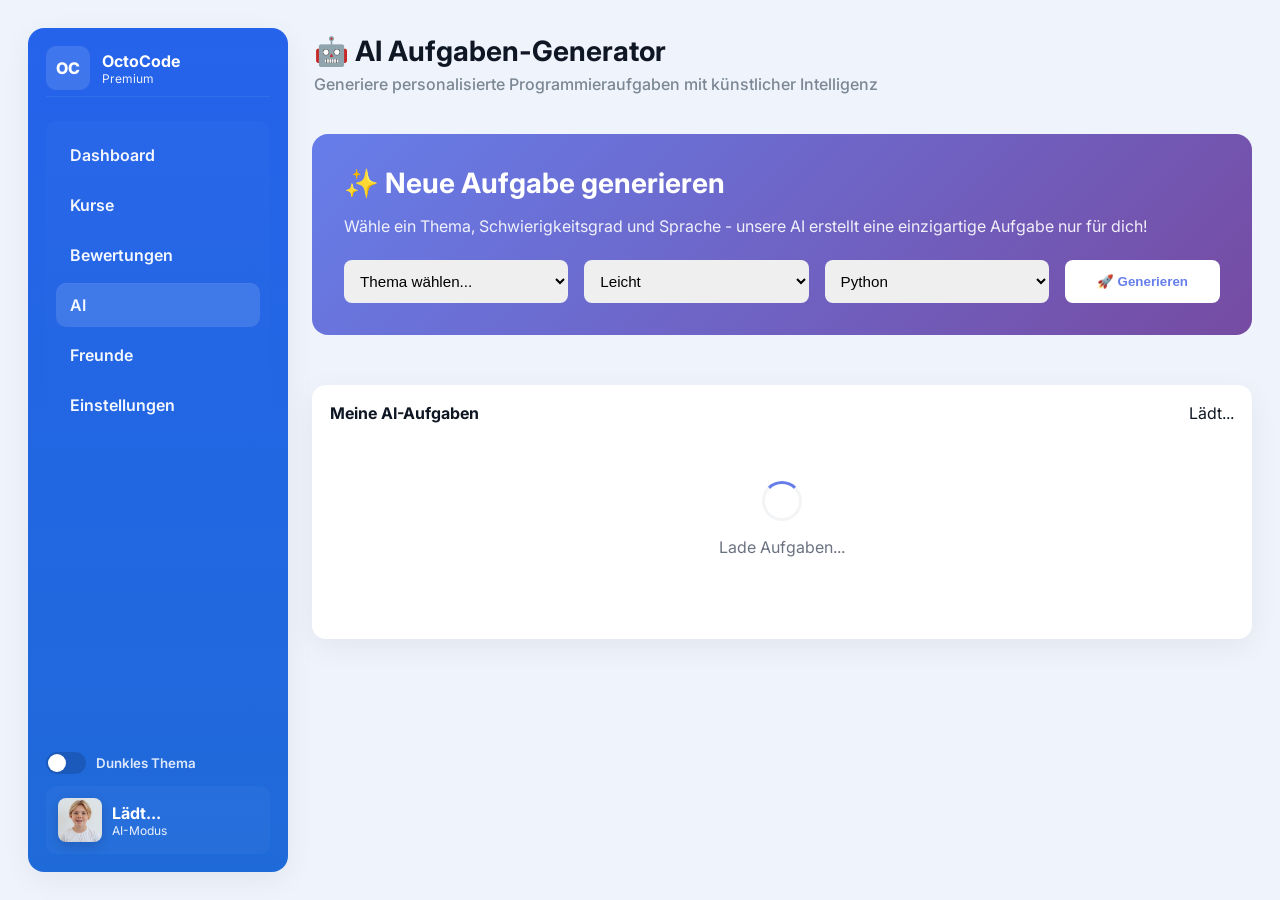
==== static/ai.html @ 3a92b561 "A test version of an AI-powered application for teaching programming languages to children." ====
<!DOCTYPE html>
<html lang="de">
<head>
	<meta charset="utf-8" />
	<meta name="viewport" content="width=device-width,initial-scale=1" />
	<title>AI Aufgaben - OctoCode</title>
	<link href="https://fonts.googleapis.com/css2?family=Inter:wght@300;400;600;700;800&display=swap" rel="stylesheet">
	<link rel="stylesheet" href="dashboard.css" />
	<style>
		.ai-generator {
			background: linear-gradient(135deg, #667eea 0%, #764ba2 100%);
			border-radius: 16px;
			padding: 2rem;
			color: white;
			margin-bottom: 2rem;
		}
		.ai-generator h2 {
			margin: 0 0 1rem 0;
			font-size: 1.75rem;
		}
		.ai-form {
			display: grid;
			grid-template-columns: 1fr 1fr 1fr auto;
			gap: 1rem;
			margin-top: 1.5rem;
		}
		.ai-form select, .ai-form input {
			padding: 0.75rem;
			border-radius: 8px;
			border: none;
			font-size: 0.95rem;
		}
		.btn-generate {
			background: white;
			color: #667eea;
			padding: 0.75rem 2rem;
			border-radius: 8px;
			border: none;
			font-weight: 600;
			cursor: pointer;
			transition: transform 0.2s;
		}
		.btn-generate:hover {
			transform: translateY(-2px);
		}
		.btn-generate:disabled {
			opacity: 0.6;
			cursor: not-allowed;
		}
		.tasks-grid {
			display: grid;
			grid-template-columns: repeat(auto-fill, minmax(300px, 1fr));
			gap: 1.5rem;
		}
		.task-card {
			background: white;
			border-radius: 12px;
			padding: 1.5rem;
			box-shadow: 0 2px 8px rgba(0,0,0,0.08);
			transition: all 0.3s;
			cursor: pointer;
			border: 2px solid transparent;
		}
		.task-card:hover {
			transform: translateY(-4px);
			box-shadow: 0 8px 20px rgba(0,0,0,0.12);
			border-color: #667eea;
		}
		.task-card.completed {
			background: #f0fdf4;
			border-color: #22c55e;
		}
		.task-header {
			display: flex;
			justify-content: space-between;
			align-items: start;
			margin-bottom: 1rem;
		}
		.task-badge {
			display: inline-block;
			padding: 0.25rem 0.75rem;
			border-radius: 20px;
			font-size: 0.75rem;
			font-weight: 600;
			text-transform: uppercase;
		}
		.badge-leicht { background: #dbeafe; color: #1e40af; }
		.badge-mittel { background: #fef3c7; color: #92400e; }
		.badge-schwer { background: #fee2e2; color: #991b1b; }
		.task-title {
			font-size: 1.1rem;
			font-weight: 700;
			color: #1f2937;
			margin: 0.5rem 0;
		}
		.task-desc {
			color: #6b7280;
			font-size: 0.9rem;
			line-height: 1.5;
			margin-bottom: 1rem;
		}
		.task-meta {
			display: flex;
			gap: 1rem;
			font-size: 0.85rem;
			color: #9ca3af;
		}
		.loading {
			text-align: center;
			padding: 3rem;
			color: #6b7280;
		}
		.spinner {
			border: 3px solid #f3f4f6;
			border-top: 3px solid #667eea;
			border-radius: 50%;
			width: 40px;
			height: 40px;
			animation: spin 1s linear infinite;
			margin: 0 auto 1rem;
		}
		@keyframes spin {
			0% { transform: rotate(0deg); }
			100% { transform: rotate(360deg); }
		}
		.modal {
			display: none;
			position: fixed;
			top: 0;
			left: 0;
			width: 100%;
			height: 100%;
			background: rgba(0,0,0,0.5);
			z-index: 1000;
			overflow-y: auto;
		}
		.modal.active {
			display: flex;
			align-items: center;
			justify-content: center;
			padding: 2rem;
		}
		.modal-content {
			background: white;
			border-radius: 16px;
			max-width: 900px;
			width: 100%;
			max-height: 90vh;
			overflow-y: auto;
			padding: 2rem;
		}
		.modal-header {
			display: flex;
			justify-content: space-between;
			align-items: start;
			margin-bottom: 1.5rem;
		}
		.btn-close {
			background: none;
			border: none;
			font-size: 1.5rem;
			cursor: pointer;
			color: #6b7280;
		}
		.code-editor {
			width: 100%;
			min-height: 300px;
			padding: 1rem;
			border: 2px solid #e5e7eb;
			border-radius: 8px;
			font-family: 'Courier New', monospace;
			font-size: 0.9rem;
			resize: vertical;
		}
		.btn-submit {
			background: #667eea;
			color: white;
			padding: 0.75rem 2rem;
			border-radius: 8px;
			border: none;
			font-weight: 600;
			cursor: pointer;
			margin-top: 1rem;
		}
		.btn-submit:hover {
			background: #5568d3;
		}
		.examples, .hints, .tests {
			margin: 1.5rem 0;
		}
		.example-item, .hint-item, .test-item {
			background: #f9fafb;
			padding: 1rem;
			border-radius: 8px;
			margin-bottom: 0.75rem;
			border-left: 4px solid #667eea;
		}
		.empty-state {
			text-align: center;
			padding: 4rem 2rem;
			color: #9ca3af;
		}
		.empty-state svg {
			width: 100px;
			height: 100px;
			margin-bottom: 1rem;
			opacity: 0.5;
		}
	</style>
</head>
<body>
<div class="app">
	<!-- SIDEBAR -->
	<aside class="sidebar" aria-label="Navbar">
		<div class="brand">
			<div class="logo">OC</div>
			<div class="brand-text">
				<div class="name">OctoCode</div>
				<div class="sub">Premium</div>
			</div>
		</div>

		<nav class="nav">
			<ul>
				<li class="nav-item"><a href="/dashboard.html" style="color: inherit; text-decoration: none;">Dashboard</a></li>
				<li class="nav-item">Kurse</li>
				<li class="nav-item">Bewertungen</li>
				<li class="nav-item active" aria-current="page">AI</li>
				<li class="nav-item">Freunde</li>
				<li class="nav-item">Einstellungen</li>
			</ul>
		</nav>

		<div class="sidebar-footer">
			<div class="theme-switch">
				<label class="switch">
					<input id="themeToggle" type="checkbox">
					<span class="slider"></span>
				</label>
				<small>Dunkles Thema</small>
			</div>
			<div class="profile">
				<img id="sidebarAvatar" src="img/kid-avatar.jpg" alt="avatar" />
				<div>
					<div class="prof-name" id="sidebarName">Lädt...</div>
					<div class="prof-score">AI-Modus</div>
				</div>
			</div>
		</div>
	</aside>

	<!-- MAIN -->
	<main class="main">
		<header class="main-header">
			<div>
				<h1>🤖 AI Aufgaben-Generator</h1>
				<p class="muted">Generiere personalisierte Programmieraufgaben mit künstlicher Intelligenz</p>
			</div>
		</header>

		<!-- AI Generator -->
		<section class="ai-generator">
			<h2>✨ Neue Aufgabe generieren</h2>
			<p style="opacity: 0.9;">Wähle ein Thema, Schwierigkeitsgrad und Sprache - unsere AI erstellt eine einzigartige Aufgabe nur für dich!</p>

			<form class="ai-form" id="generateForm">
				<select id="topicSelect" required>
					<option value="">Thema wählen...</option>
					<option value="Python Grundlagen">Python Grundlagen</option>
					<option value="Schleifen">Schleifen (for, while)</option>
					<option value="Funktionen">Funktionen</option>
					<option value="Listen und Arrays">Listen und Arrays</option>
					<option value="Strings">String-Verarbeitung</option>
					<option value="Dictionaries">Dictionaries</option>
					<option value="Rekursion">Rekursion</option>
					<option value="Klassen und Objekte">Klassen und Objekte</option>
					<option value="Algorithmen">Algorithmen</option>
					<option value="Datenstrukturen">Datenstrukturen</option>
				</select>

				<select id="difficultySelect" required>
					<option value="Leicht">Leicht</option>
					<option value="Mittel">Mittel</option>
					<option value="Schwer">Schwer</option>
				</select>

				<select id="languageSelect" required>
					<option value="Python">Python</option>
					<option value="JavaScript">JavaScript</option>
					<option value="Java">Java</option>
					<option value="C++">C++</option>
				</select>

				<button type="submit" class="btn-generate" id="generateBtn">
					🚀 Generieren
				</button>
			</form>
		</section>

		<!-- Tasks List -->
		<section class="card">
			<div class="card-header">
				<h3>Meine AI-Aufgaben</h3>
				<span id="tasksCount" class="muted">Lädt...</span>
			</div>

			<div id="loadingState" class="loading">
				<div class="spinner"></div>
				<p>Lade Aufgaben...</p>
			</div>

			<div id="emptyState" class="empty-state" style="display: none;">
				<svg viewBox="0 0 24 24" fill="none" stroke="currentColor">
					<path d="M9 12h6m-6 4h6m2 5H7a2 2 0 01-2-2V5a2 2 0 012-2h5.586a1 1 0 01.707.293l5.414 5.414a1 1 0 01.293.707V19a2 2 0 01-2 2z" stroke-width="2" stroke-linecap="round" stroke-linejoin="round"/>
				</svg>
				<h3>Noch keine Aufgaben</h3>
				<p>Generiere deine erste AI-Aufgabe oben!</p>
			</div>

			<div id="tasksGrid" class="tasks-grid" style="display: none;"></div>
		</section>
	</main>
</div>

<!-- Task Detail Modal -->
<div id="taskModal" class="modal">
	<div class="modal-content">
		<div class="modal-header">
			<div>
				<h2 id="modalTitle">Aufgabe</h2>
				<p class="muted" id="modalMeta"></p>
			</div>
			<button class="btn-close" onclick="closeModal()">×</button>
		</div>

		<div id="modalBody">
			<p id="modalDescription"></p>

			<div class="examples" id="modalExamples"></div>
			<div class="hints" id="modalHints"></div>
			<div class="tests" id="modalTests"></div>

			<h3>Deine Lösung:</h3>
			<textarea id="codeEditor" class="code-editor" placeholder="Schreibe deinen Code hier..."></textarea>

			<button class="btn-submit" onclick="submitSolution()">Lösung einreichen</button>
		</div>
	</div>
</div>

<script>
let currentTask = null;
let allTasks = [];

// Check auth
async function checkAuth() {
	try {
		const res = await fetch('/api/check-auth', { credentials: 'include' });
		const data = await res.json();
		if (!data.authenticated) {
			window.location.href = '/index.html';
			return;
		}
		document.getElementById('sidebarName').textContent = data.user.name;
		if (data.user.avatar_url) {
			document.getElementById('sidebarAvatar').src = data.user.avatar_url;
		}
	} catch (err) {
		console.error('Auth error:', err);
	}
}

// Load tasks
async function loadTasks() {
	try {
		const res = await fetch('/api/ai/my-tasks', { credentials: 'include' });
		allTasks = await res.json();

		document.getElementById('loadingState').style.display = 'none';
		document.getElementById('tasksCount').textContent = `${allTasks.length} Aufgaben`;

		if (allTasks.length === 0) {
			document.getElementById('emptyState').style.display = 'block';
		} else {
			document.getElementById('emptyState').style.display = 'none';
			document.getElementById('tasksGrid').style.display = 'grid';
			renderTasks();
		}
	} catch (err) {
		console.error('Error loading tasks:', err);
	}
}

// Render tasks
function renderTasks() {
	const grid = document.getElementById('tasksGrid');
	grid.innerHTML = allTasks.map(task => `
		<div class="task-card ${task.completed ? 'completed' : ''}" onclick="openTask('${task.task_id}')">
			<div class="task-header">
				<span class="task-badge badge-${task.difficulty.toLowerCase()}">${task.difficulty}</span>
				${task.completed ? '<span style="font-size: 1.5rem;">✅</span>' : ''}
			</div>
			<h3 class="task-title">${task.title}</h3>
			<p class="task-desc">${task.description}</p>
			<div class="task-meta">
				<span>📚 ${task.topic}</span>
				<span>⏱️ ${task.estimated_time} Min</span>
				<span>💻 ${task.language}</span>
			</div>
		</div>
	`).join('');
}

// Generate task
document.getElementById('generateForm').addEventListener('submit', async (e) => {
	e.preventDefault();

	const btn = document.getElementById('generateBtn');
	const topic = document.getElementById('topicSelect').value;
	const difficulty = document.getElementById('difficultySelect').value;
	const language = document.getElementById('languageSelect').value;

	if (!topic) {
		alert('Bitte wähle ein Thema!');
		return;
	}

	btn.disabled = true;
	btn.textContent = '⏳ Generiere...';

	try {
		const res = await fetch('/api/ai/generate-task', {
			method: 'POST',
			headers: { 'Content-Type': 'application/json' },
			credentials: 'include',
			body: JSON.stringify({ topic, difficulty, language })
		});

		const data = await res.json();

		if (data.success) {
			alert('✅ Neue Aufgabe erfolgreich generiert!');
			await loadTasks();
		} else {
			alert('❌ ' + data.message);
		}
	} catch (err) {
		console.error('Error:', err);
		alert('Fehler bei der Generierung');
	} finally {
		btn.disabled = false;
		btn.textContent = '🚀 Generieren';
	}
});

// Open task modal
async function openTask(taskId) {
	try {
		const res = await fetch(`/api/ai/task/${taskId}`, { credentials: 'include' });
		const data = await res.json();

		if (!data.success) {
			alert('Fehler beim Laden der Aufgabe');
			return;
		}

		currentTask = data.task;

		document.getElementById('modalTitle').textContent = currentTask.title;
		document.getElementById('modalMeta').textContent = `${currentTask.topic} • ${currentTask.difficulty} • ${currentTask.language}`;
		document.getElementById('modalDescription').textContent = currentTask.description;

		// Examples
		const examplesHtml = currentTask.examples.map(ex => `
			<div class="example-item">
				<strong>Eingabe:</strong> ${ex.input}<br>
				<strong>Ausgabe:</strong> ${ex.output}<br>
				<em>${ex.explanation}</em>
			</div>
		`).join('');
		document.getElementById('modalExamples').innerHTML = '<h3>Beispiele:</h3>' + examplesHtml;

		// Hints
		const hintsHtml = currentTask.hints.map((hint, i) => `
			<div class="hint-item">💡 <strong>Tipp ${i+1}:</strong> ${hint}</div>
		`).join('');
		document.getElementById('modalHints').innerHTML = '<h3>Tipps:</h3>' + hintsHtml;

		// Tests
		const testsHtml = currentTask.test_cases.map((test, i) => `
			<div class="test-item">
				<strong>Test ${i+1}:</strong><br>
				Eingabe: ${test.input}<br>
				Erwartete Ausgabe: ${test.expected_output}
			</div>
		`).join('');
		document.getElementById('modalTests').innerHTML = '<h3>Testfälle:</h3>' + testsHtml;

		document.getElementById('codeEditor').value = '';
		document.getElementById('taskModal').classList.add('active');
	} catch (err) {
		console.error('Error:', err);
	}
}

function closeModal() {
	document.getElementById('taskModal').classList.remove('active');
	currentTask = null;
}

// Submit solution
async function submitSolution() {
	const code = document.getElementById('codeEditor').value.trim();

	if (!code) {
		alert('Bitte schreibe erst deinen Code!');
		return;
	}

	try {
		const res = await fetch('/api/ai/submit', {
			method: 'POST',
			headers: { 'Content-Type': 'application/json' },
			credentials: 'include',
			body: JSON.stringify({
				task_id: currentTask.task_id,
				code: code
			})
		});

		const data = await res.json();

		if (data.success) {
			alert('✅ Lösung erfolgreich eingereicht!');
			closeModal();
			await loadTasks();
		} else {
			alert('❌ ' + data.message);
		}
	} catch (err) {
		console.error('Error:', err);
		alert('Fehler beim Einreichen');
	}
}

// Close modal on outside click
document.getElementById('taskModal').addEventListener('click', (e) => {
	if (e.target.id === 'taskModal') {
		closeModal();
	}
});

// Init
checkAuth();
loadTasks();
</script>
</body>
</html>
---- static/dashboard.css ----
:root{
	--bg:#eff3fb;
	--surface:#ffffff;
	--muted:#7b8794;
	--accent:#2563eb;
	--accent-2:#7c3aed;
	--glass: rgba(255,255,255,0.7);
	--radius:14px;
	--shadow: 0 8px 30px rgba(16,24,40,0.06);
	--card-pad:18px;
	--text:#0f1724;
	--success:#10b981;
	--yellow:#f6c85f;
	--blue-100:#dbeafe;
}

*{box-sizing:border-box}
html, body{height:100%;margin:0;font-family:"Inter",system-ui,-apple-system,"Segoe UI",Roboto,"Helvetica Neue",Arial; background:var(--bg); color:var(--text); -webkit-font-smoothing:antialiased;}
.app{display:flex;min-height:100vh;gap:24px;padding:28px;}

/* SIDEBAR */
.sidebar{
	width:260px;
	background:linear-gradient(180deg,var(--accent),#1f6ad9);
	color:#fff;
	border-radius:16px;
	padding:18px;
	display:flex;
	flex-direction:column;
	gap:12px;
	min-height:calc(100vh - 56px);
	box-shadow:var(--shadow);
}

.brand{display:flex;align-items:center;gap:12px;padding-bottom:6px;border-bottom:1px solid rgba(255,255,255,0.06)}
.logo{
	width:44px;height:44px;border-radius:10px;background:rgba(255,255,255,0.12);display:flex;align-items:center;justify-content:center;font-weight:800;
	font-size:16px;
}

.brand-text .name{font-weight:700}
.brand-text .sub{font-size:12px;opacity:0.9}

/* Navigation */
.nav{margin-top:12px;flex:1}
.nav ul{list-style:none;margin:0;padding:6px;border-radius:10px;background:linear-gradient(180deg, rgba(255,255,255,0.02), transparent)}
.nav-item{padding:12px 14px;border-radius:10px;margin:6px 4px;cursor:pointer;font-weight:600;color:rgba(255,255,255,0.95);transition:all .18s}
.nav-item:hover{transform:translateX(6px);opacity:0.95}
.nav-item.active{background:rgba(255,255,255,0.12);box-shadow:inset 0 1px 0 rgba(255,255,255,0.04)}

/* Sidebar footer */
.sidebar-footer{display:flex;flex-direction:column;gap:12px}
.theme-switch{display:flex;gap:10px;align-items:center;color:rgba(255,255,255,0.85);font-weight:600}
.switch{position:relative;display:inline-block;width:40px;height:22px}
.switch input{opacity:0;width:0;height:0}
.slider{position:absolute;cursor:pointer;top:0;left:0;right:0;bottom:0;background:rgba(0,0,0,0.15);border-radius:999px;transition:.2s}
.slider:before{content:"";position:absolute;height:18px;width:18px;left:2px;top:2px;background:#fff;border-radius:50%;transition:.2s}
.switch input:checked + .slider{background:rgba(0,0,0,0.25)}
.switch input:checked + .slider:before{transform:translateX(18px)}

.profile{display:flex;gap:10px;padding:12px;border-radius:10px;background:rgba(255,255,255,0.03);align-items:center}
.profile img{width:44px;height:44px;border-radius:8px;object-fit:cover;box-shadow:0 4px 12px rgba(0,0,0,0.15)}
.prof-name{font-weight:700}
.prof-score{font-size:12px;color:rgba(255,255,255,0.9)}

/* MAIN */
.main{flex:1;display:flex;flex-direction:column;gap:18px}
.main-header{display:flex;justify-content:space-between;align-items:flex-start;padding:6px 2px}
.main-header h1{margin:0;font-size:28px}
.main-header .muted{color:var(--muted);margin-top:6px;font-weight:500}
.stats-top{display:flex;align-items:center;gap:18px}
.stat{background:linear-gradient(180deg,#fff, #fbfbff);padding:10px 14px;border-radius:12px;min-width:96px;text-align:center;box-shadow:var(--shadow)}
.stat-value{font-weight:800;font-size:18px}
.stat-label{font-size:12px;color:var(--muted);margin-top:4px}
.profile-quick{display:flex;align-items:center;gap:10px}
.avatar{width:44px;height:44px;border-radius:10px;overflow:hidden}
.avatar img{width:100%;height:100%;object-fit:cover}
.avatar.small{width:40px;height:40px;border-radius:10px}

/* GRID LAYOUTS */
.grid{display:grid;gap:18px}
.grid-2{grid-template-columns:1fr 360px}
.grid-3{grid-template-columns:1fr 340px 300px}

/* CARD */
.card{background:var(--surface);border-radius:var(--radius);box-shadow:var(--shadow);padding:var(--card-pad);min-height:auto}
.card-header{display:flex;justify-content:space-between;align-items:center;margin-bottom:10px}
.card-header h3{margin:0;font-size:16px}
.link-muted{font-size:13px;color:var(--muted);text-decoration:none}

/* COURSES */
.card-courses .courses{display:flex;flex-direction:column;gap:14px}
.course{display:flex;flex-direction:column;gap:8px;padding:12px;border-radius:12px;background:linear-gradient(180deg,#fbfdff,#fff);box-shadow:inset 0 1px 0 rgba(16,24,40,0.02)}
.course-badge{display:inline-block;padding:6px 10px;border-radius:999px;font-weight:700;font-size:12px;background:linear-gradient(90deg,#fff,#f7fbff);color:var(--muted);width:max-content}
.course-badge.blue{background:linear-gradient(90deg,#e6f0ff,#eef7ff);color:#1a3d8f}
.course-badge.yellow{background:linear-gradient(90deg,#fff7e6,#fff8ef);color:#7a4b05}
.course-title{margin:0;font-size:15px}
.course-sub{margin:0;color:var(--muted);font-size:13px}
.course-meta{display:flex;flex-direction:column;gap:8px}
.progress-line{height:10px;background:#f1f5f9;border-radius:999px;overflow:hidden}
.progress-line .progress{height:100%;background:linear-gradient(90deg,var(--accent),var(--accent-2))}

/* CALENDAR/AGENDA */
.card-calendar .agenda{display:flex;flex-direction:column;gap:12px}
.agenda-item{padding:12px;border-radius:10px;display:flex;flex-direction:column;gap:6px;box-shadow:inset 0 -1px 0 rgba(0,0,0,0.02)}
.agenda-item .time{font-weight:700;font-size:13px}
.agenda-item .title{font-size:14px;color:var(--muted)}
.agenda-item.green{background:linear-gradient(90deg,#e9fbe9,#f4fff4);border-left:4px solid var(--success)}
.agenda-item.blue{background:linear-gradient(90deg,#eaf3ff,#f8fbff);border-left:4px solid var(--accent)}

/* CHARTS */
.legend-row{display:flex;gap:14px;margin-top:8px;font-size:13px;color:var(--muted)}
.dot{display:inline-block;width:10px;height:10px;border-radius:50%;margin-right:8px;vertical-align:-2px}
.dot.purple{background:var(--accent-2)}
.dot.blue{background:var(--accent)}

/* TASKS */
.tasks{display:flex;flex-direction:column;gap:10px}
.task{display:flex;justify-content:space-between;align-items:center;padding:10px;border-radius:8px;background:linear-gradient(180deg,#fff,#fbfdff)}
.task.muted{opacity:0.75}
.task-title{font-weight:600}
.task-reward{color:var(--accent);font-weight:800}

/* FRIENDS */
.friends-list{display:flex;flex-direction:column;gap:10px}
.friend{display:flex;align-items:center;gap:10px;padding:8px;border-radius:8px;background:#fff}
.friend .avatar.xs{width:36px;height:36px;border-radius:10px;overflow:hidden}
.friend-name{flex:1;font-weight:700}
.friend-score{font-weight:800;color:var(--muted)}

/* FOOTER */
.footer{display:flex;justify-content:space-between;color:var(--muted);padding:8px 0}

/* --- COMPACT CARD MODIFICATIONS --- */
.grid-3 .card {
	padding: 12px;
}
.grid-3 .card-header h3 { font-size:14px; }
.grid-3 .card-header .link-muted { font-size:12px; }

/* Compact Activities Chart */
#activityChart { height: 120px !important; }
.legend-row { font-size:11px; gap:8px; }

/* Compact Tasks */
.tasks .task { padding:6px 8px; font-size:12px; gap:6px; }
.task-reward { font-size:12px; font-weight:700; }

/* Compact Friends */
.friends-list .friend { padding:6px 8px; font-size:12px; gap:6px; }
.friend .avatar.xs { width:28px; height:28px; }
.friend-name { font-weight:600; }
.friend-score { font-size:11px; font-weight:700; }

.video-container {
	width: 100%;
	height: 240px;
	border-radius: 12px;
	overflow: hidden;
	box-shadow: var(--shadow);
	margin-top: 12px;
}
.video-container iframe {
	width: 100%;
	height: 100%;
	border: none;
}

/* RESPONSIVE */
@media (max-width:1200px){
	.grid-2{grid-template-columns:1fr 320px}
	.grid-3{grid-template-columns:1fr 300px 250px}
}
@media (max-width:980px){
	.app{padding:14px}
	.sidebar{display:none}
	.grid-2, .grid-3{grid-template-columns:1fr}
	.main-header{flex-direction:column;gap:12px}
}
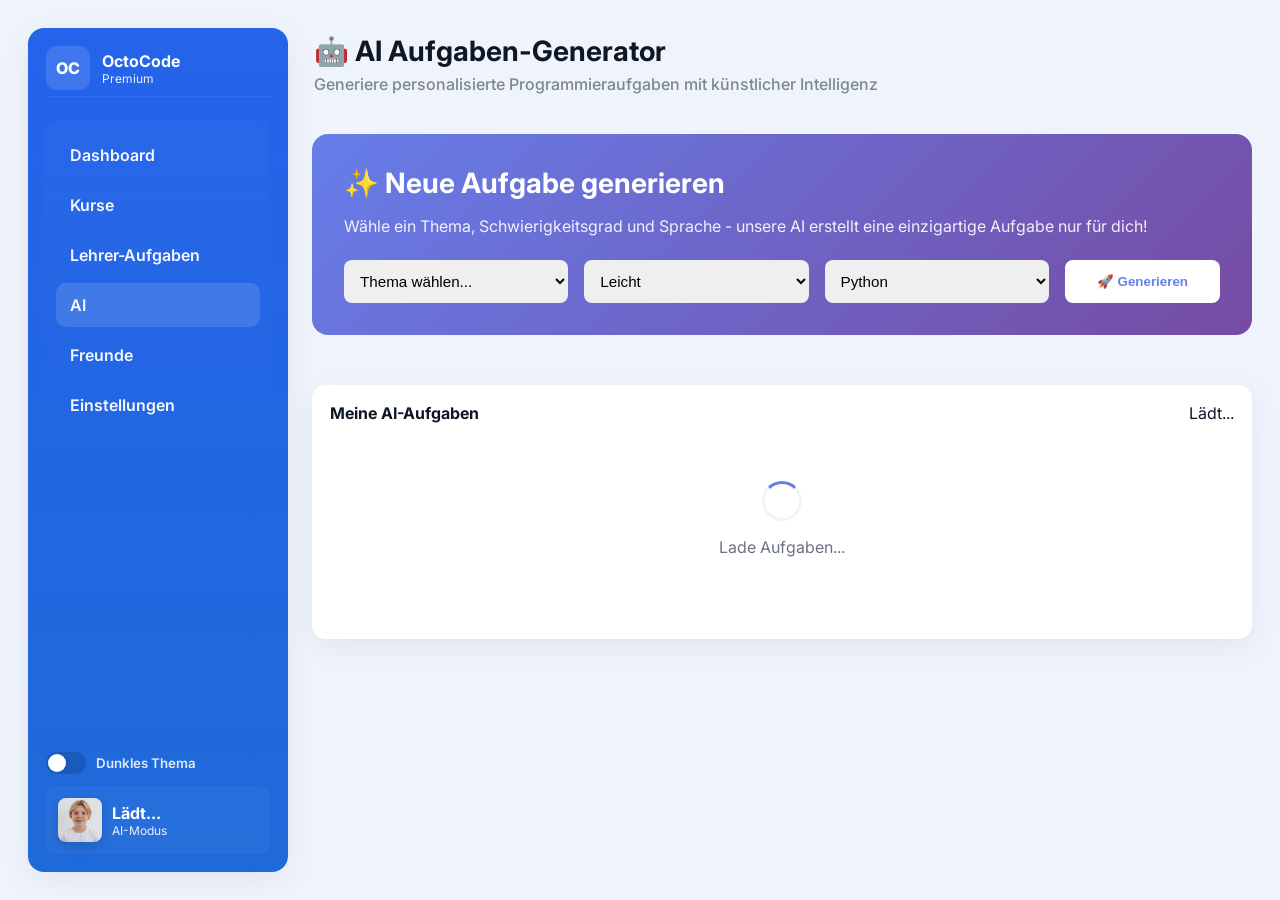
==== commit 4862c495: "feat(student): enable teacher PDF assignments + fix navigation links - added support for teacher-ass" ====
--- a/static/ai.html
+++ b/static/ai.html
@@ -171,6 +171,15 @@
 			font-family: 'Courier New', monospace;
 			font-size: 0.9rem;
 			resize: vertical;
+			background: #f9fafb;
+		}
+		.code-editor.error {
+			border-color: #ef4444;
+			background: #fef2f2;
+		}
+		.code-editor.success {
+			border-color: #22c55e;
+			background: #f0fdf4;
 		}
 		.btn-submit {
 			background: #667eea;
@@ -185,6 +194,10 @@
 		.btn-submit:hover {
 			background: #5568d3;
 		}
+		.btn-submit:disabled {
+			background: #9ca3af;
+			cursor: not-allowed;
+		}
 		.examples, .hints, .tests {
 			margin: 1.5rem 0;
 		}
@@ -206,11 +219,58 @@
 			margin-bottom: 1rem;
 			opacity: 0.5;
 		}
+		.validation-result {
+			margin-top: 1rem;
+			padding: 1rem;
+			border-radius: 8px;
+			display: none;
+		}
+		.validation-result.show {
+			display: block;
+		}
+		.validation-result.success {
+			background: #f0fdf4;
+			border: 2px solid #22c55e;
+			color: #166534;
+		}
+		.validation-result.error {
+			background: #fef2f2;
+			border: 2px solid #ef4444;
+			color: #991b1b;
+		}
+		.validation-result h4 {
+			margin: 0 0 0.5rem 0;
+			font-size: 1.1rem;
+		}
+		.error-list {
+			margin: 0.5rem 0;
+			padding-left: 1.5rem;
+		}
+		.error-item {
+			margin: 0.5rem 0;
+			padding: 0.5rem;
+			background: rgba(239, 68, 68, 0.1);
+			border-radius: 4px;
+		}
+		.success-message {
+			font-weight: 600;
+			margin: 0.5rem 0;
+		}
+		.ai-feedback {
+			margin-top: 1rem;
+			padding: 1rem;
+			background: #eff6ff;
+			border-left: 4px solid #3b82f6;
+			border-radius: 8px;
+		}
+		.ai-feedback h5 {
+			margin: 0 0 0.5rem 0;
+			color: #1e40af;
+		}
 	</style>
 </head>
 <body>
 <div class="app">
-	<!-- SIDEBAR -->
 	<aside class="sidebar" aria-label="Navbar">
 		<div class="brand">
 			<div class="logo">OC</div>
@@ -223,11 +283,11 @@
 		<nav class="nav">
 			<ul>
 				<li class="nav-item"><a href="/dashboard.html" style="color: inherit; text-decoration: none;">Dashboard</a></li>
-				<li class="nav-item">Kurse</li>
-				<li class="nav-item">Bewertungen</li>
+				<li class="nav-item"><a href="/kurse.html" style="color: inherit; text-decoration: none;">Kurse</a></li>
+				<li class="nav-item"><a href="/bewertungen.html" style="color: inherit; text-decoration: none;">Lehrer-Aufgaben</a></li>
 				<li class="nav-item active" aria-current="page">AI</li>
-				<li class="nav-item">Freunde</li>
-				<li class="nav-item">Einstellungen</li>
+				<li class="nav-item"><a href="/freunde.html" style="color: inherit; text-decoration: none;">Freunde</a></li>
+				<li class="nav-item"><a href="/einstellungen.html" style="color: inherit; text-decoration: none;">Einstellungen</a></li>
 			</ul>
 		</nav>
 
@@ -249,7 +309,6 @@
 		</div>
 	</aside>
 
-	<!-- MAIN -->
 	<main class="main">
 		<header class="main-header">
 			<div>
@@ -258,7 +317,6 @@
 			</div>
 		</header>
 
-		<!-- AI Generator -->
 		<section class="ai-generator">
 			<h2>✨ Neue Aufgabe generieren</h2>
 			<p style="opacity: 0.9;">Wähle ein Thema, Schwierigkeitsgrad und Sprache - unsere AI erstellt eine einzigartige Aufgabe nur für dich!</p>
@@ -297,7 +355,6 @@
 			</form>
 		</section>
 
-		<!-- Tasks List -->
 		<section class="card">
 			<div class="card-header">
 				<h3>Meine AI-Aufgaben</h3>
@@ -322,7 +379,6 @@
 	</main>
 </div>
 
-<!-- Task Detail Modal -->
 <div id="taskModal" class="modal">
 	<div class="modal-content">
 		<div class="modal-header">
@@ -343,7 +399,12 @@
 			<h3>Deine Lösung:</h3>
 			<textarea id="codeEditor" class="code-editor" placeholder="Schreibe deinen Code hier..."></textarea>
 
-			<button class="btn-submit" onclick="submitSolution()">Lösung einreichen</button>
+			<div id="validationResult" class="validation-result">
+				<h4 id="validationTitle"></h4>
+				<div id="validationContent"></div>
+			</div>
+
+			<button class="btn-submit" id="submitBtn" onclick="submitSolution()">Lösung einreichen</button>
 		</div>
 	</div>
 </div>
@@ -352,7 +413,6 @@
 let currentTask = null;
 let allTasks = [];
 
-// Check auth
 async function checkAuth() {
 	try {
 		const res = await fetch('/api/check-auth', { credentials: 'include' });
@@ -370,7 +430,6 @@
 	}
 }
 
-// Load tasks
 async function loadTasks() {
 	try {
 		const res = await fetch('/api/ai/my-tasks', { credentials: 'include' });
@@ -391,7 +450,6 @@
 	}
 }
 
-// Render tasks
 function renderTasks() {
 	const grid = document.getElementById('tasksGrid');
 	grid.innerHTML = allTasks.map(task => `
@@ -411,7 +469,6 @@
 	`).join('');
 }
 
-// Generate task
 document.getElementById('generateForm').addEventListener('submit', async (e) => {
 	e.preventDefault();
 
@@ -453,7 +510,6 @@
 	}
 });
 
-// Open task modal
 async function openTask(taskId) {
 	try {
 		const res = await fetch(`/api/ai/task/${taskId}`, { credentials: 'include' });
@@ -470,7 +526,6 @@
 		document.getElementById('modalMeta').textContent = `${currentTask.topic} • ${currentTask.difficulty} • ${currentTask.language}`;
 		document.getElementById('modalDescription').textContent = currentTask.description;
 
-		// Examples
 		const examplesHtml = currentTask.examples.map(ex => `
 			<div class="example-item">
 				<strong>Eingabe:</strong> ${ex.input}<br>
@@ -480,13 +535,11 @@
 		`).join('');
 		document.getElementById('modalExamples').innerHTML = '<h3>Beispiele:</h3>' + examplesHtml;
 
-		// Hints
 		const hintsHtml = currentTask.hints.map((hint, i) => `
 			<div class="hint-item">💡 <strong>Tipp ${i+1}:</strong> ${hint}</div>
 		`).join('');
 		document.getElementById('modalHints').innerHTML = '<h3>Tipps:</h3>' + hintsHtml;
 
-		// Tests
 		const testsHtml = currentTask.test_cases.map((test, i) => `
 			<div class="test-item">
 				<strong>Test ${i+1}:</strong><br>
@@ -497,6 +550,8 @@
 		document.getElementById('modalTests').innerHTML = '<h3>Testfälle:</h3>' + testsHtml;
 
 		document.getElementById('codeEditor').value = '';
+		document.getElementById('codeEditor').className = 'code-editor';
+		document.getElementById('validationResult').classList.remove('show', 'success', 'error');
 		document.getElementById('taskModal').classList.add('active');
 	} catch (err) {
 		console.error('Error:', err);
@@ -508,49 +563,98 @@
 	currentTask = null;
 }
 
-// Submit solution
 async function submitSolution() {
 	const code = document.getElementById('codeEditor').value.trim();
+	const submitBtn = document.getElementById('submitBtn');
+	const codeEditor = document.getElementById('codeEditor');
+	const validationResult = document.getElementById('validationResult');
 
 	if (!code) {
 		alert('Bitte schreibe erst deinen Code!');
 		return;
 	}
 
+	submitBtn.disabled = true;
+	submitBtn.textContent = '🔍 Prüfe Code...';
+
+	validationResult.classList.remove('show', 'success', 'error');
+	codeEditor.className = 'code-editor';
+
 	try {
-		const res = await fetch('/api/ai/submit', {
+		const res = await fetch('/api/ai/validate-solution', {
 			method: 'POST',
 			headers: { 'Content-Type': 'application/json' },
 			credentials: 'include',
 			body: JSON.stringify({
 				task_id: currentTask.task_id,
-				code: code
+				code: code,
+				task_description: currentTask.description,
+				test_cases: currentTask.test_cases,
+				language: currentTask.language
 			})
 		});
 
 		const data = await res.json();
 
 		if (data.success) {
-			alert('✅ Lösung erfolgreich eingereicht!');
-			closeModal();
-			await loadTasks();
+			if (data.validation.is_correct) {
+				codeEditor.classList.add('success');
+				validationResult.classList.add('show', 'success');
+				document.getElementById('validationTitle').textContent = '✅ Perfekt! Deine Lösung ist korrekt!';
+
+				let content = `<p class="success-message">Alle Tests bestanden! (+${data.validation.points_earned} Punkte)</p>`;
+
+				if (data.validation.feedback) {
+					content += `<div class="ai-feedback">
+						<h5>💡 AI-Feedback:</h5>
+						<p>${data.validation.feedback}</p>
+					</div>`;
+				}
+
+				document.getElementById('validationContent').innerHTML = content;
+
+				setTimeout(() => {
+					closeModal();
+					loadTasks();
+				}, 3000);
+			} else {
+				codeEditor.classList.add('error');
+				validationResult.classList.add('show', 'error');
+				document.getElementById('validationTitle').textContent = '❌ Fehler gefunden';
+
+				let content = '<ul class="error-list">';
+				data.validation.errors.forEach(error => {
+					content += `<li class="error-item">${error}</li>`;
+				});
+				content += '</ul>';
+
+				if (data.validation.suggestions) {
+					content += `<div class="ai-feedback">
+						<h5>💡 Verbesserungsvorschläge:</h5>
+						<p>${data.validation.suggestions}</p>
+					</div>`;
+				}
+
+				document.getElementById('validationContent').innerHTML = content;
+			}
 		} else {
 			alert('❌ ' + data.message);
 		}
 	} catch (err) {
 		console.error('Error:', err);
-		alert('Fehler beim Einreichen');
+		alert('Fehler beim Überprüfen der Lösung');
+	} finally {
+		submitBtn.disabled = false;
+		submitBtn.textContent = 'Lösung einreichen';
 	}
 }
 
-// Close modal on outside click
 document.getElementById('taskModal').addEventListener('click', (e) => {
 	if (e.target.id === 'taskModal') {
 		closeModal();
 	}
 });
 
-// Init
 checkAuth();
 loadTasks();
 </script>
